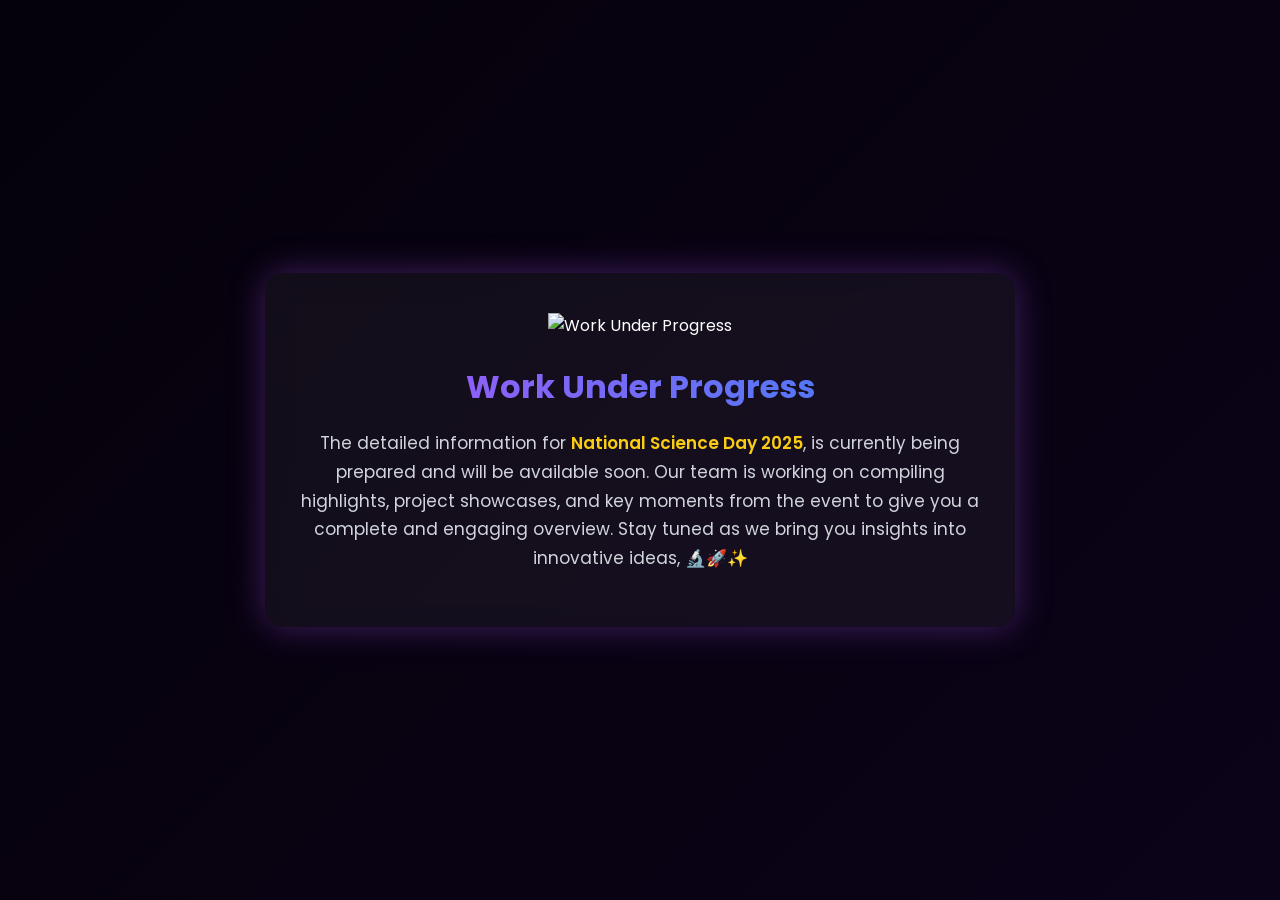
==== work.html @ 1ee11c5d "Initial commit - Science Club Website" ====
<!DOCTYPE html>

<html lang="en">
<head>

<meta charset="UTF-8">
<meta name="viewport" content="width=device-width, initial-scale=1.0">

<title>Registration Closed | Science Club</title>

<link rel="stylesheet" href="page1.css">

<link href="https://fonts.googleapis.com/css2?family=Poppins:wght@300;400;500;600;700&display=swap" rel="stylesheet">

</head>

<body>

<div class="container">

<div class="card">

    <img src="assets/work.png" alt="Work Under Progress" class="status-image">

    <h1>Work Under Progress</h1>

    <p>
    The detailed information for
    <span class="highlight">National Science Day 2025</span>,
    is currently being prepared and will be available soon. Our team is working on compiling highlights, 
    project showcases, and key moments from the event to give you a complete and engaging overview. 
    Stay tuned as we bring you insights into innovative ideas,  🔬🚀✨
    </p>

    

</div>


</div>

</body>

<style>

* {
  margin: 0;
  padding: 0;
  box-sizing: border-box;
  }

body {
font-family: 'Poppins', sans-serif;
background: linear-gradient(135deg, #05010a, #0b0318);
color: white;
min-height: 100vh;
}

.container {
display: flex;
justify-content: center;
align-items: center;
min-height: 100vh;
padding: 20px;
}

.card {
max-width: 750px;
text-align: center;
padding: 40px 30px;
border-radius: 18px;
background: rgba(255, 255, 255, 0.05);
backdrop-filter: blur(12px);
box-shadow: 0 0 35px rgba(168, 85, 247, 0.35);
}

.status-image {
width: 320px;
max-width: 100%;
margin-bottom: 25px;
}

h1 {
font-size: 32px;
margin-bottom: 18px;
background: linear-gradient(90deg, #a855f7, #3b82f6);
-webkit-background-clip: text;
-webkit-text-fill-color: transparent;
}
p {
font-size: 17px;
line-height: 1.7;
color: #d1d5db;
margin-bottom: 14px;
}

.highlight {
color: #facc15;
font-weight: 600;
}


</style>
</html>
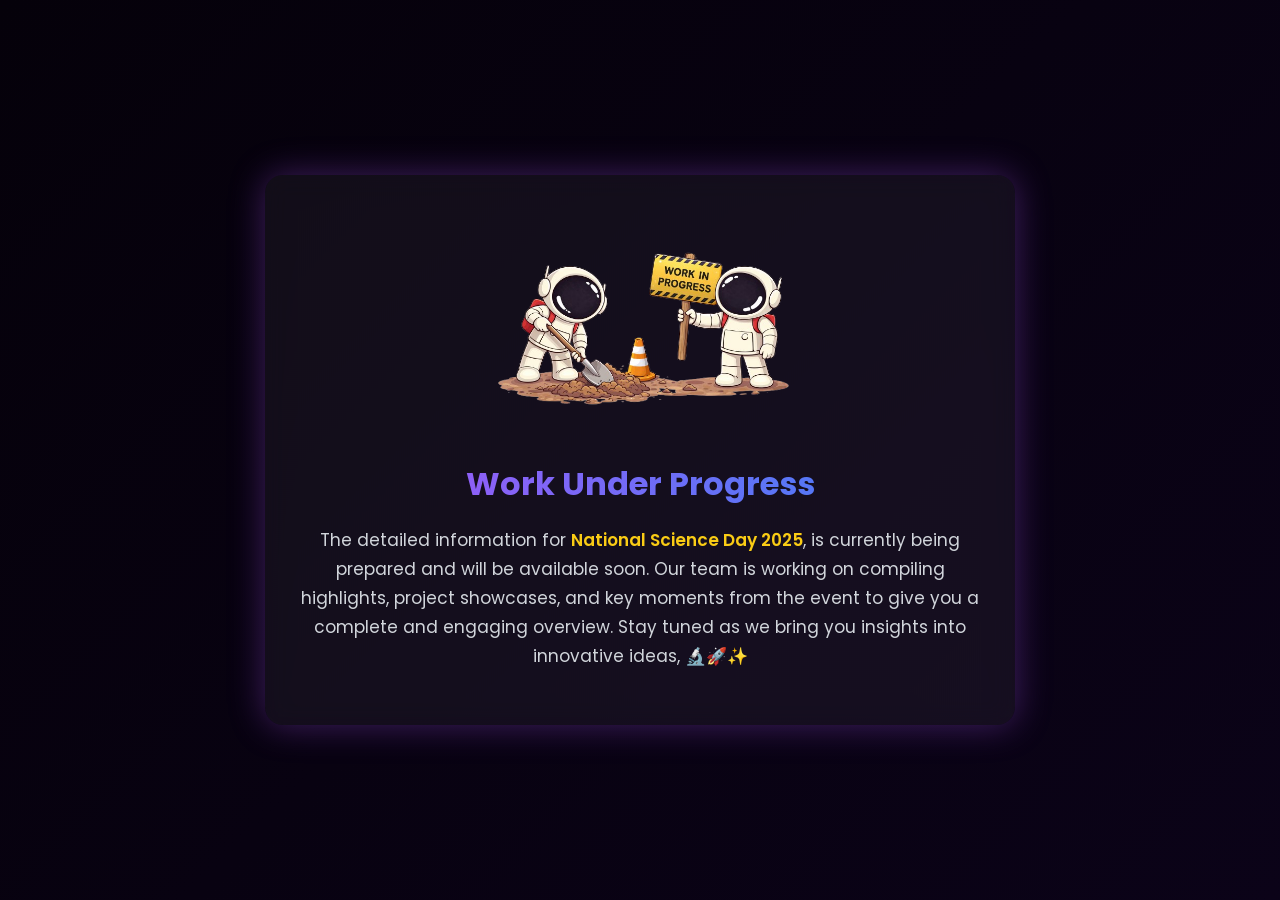
==== commit fc019110: "Updated navbar and mobile fixes" ====
--- a/work.html
+++ b/work.html
@@ -20,7 +20,7 @@
 
 <div class="card">
 
-    <img src="assets/work.png" alt="Work Under Progress" class="status-image">
+    <img src="assets/wrok.png" alt="Work Under Progress" class="status-image">
 
     <h1>Work Under Progress</h1>
 
